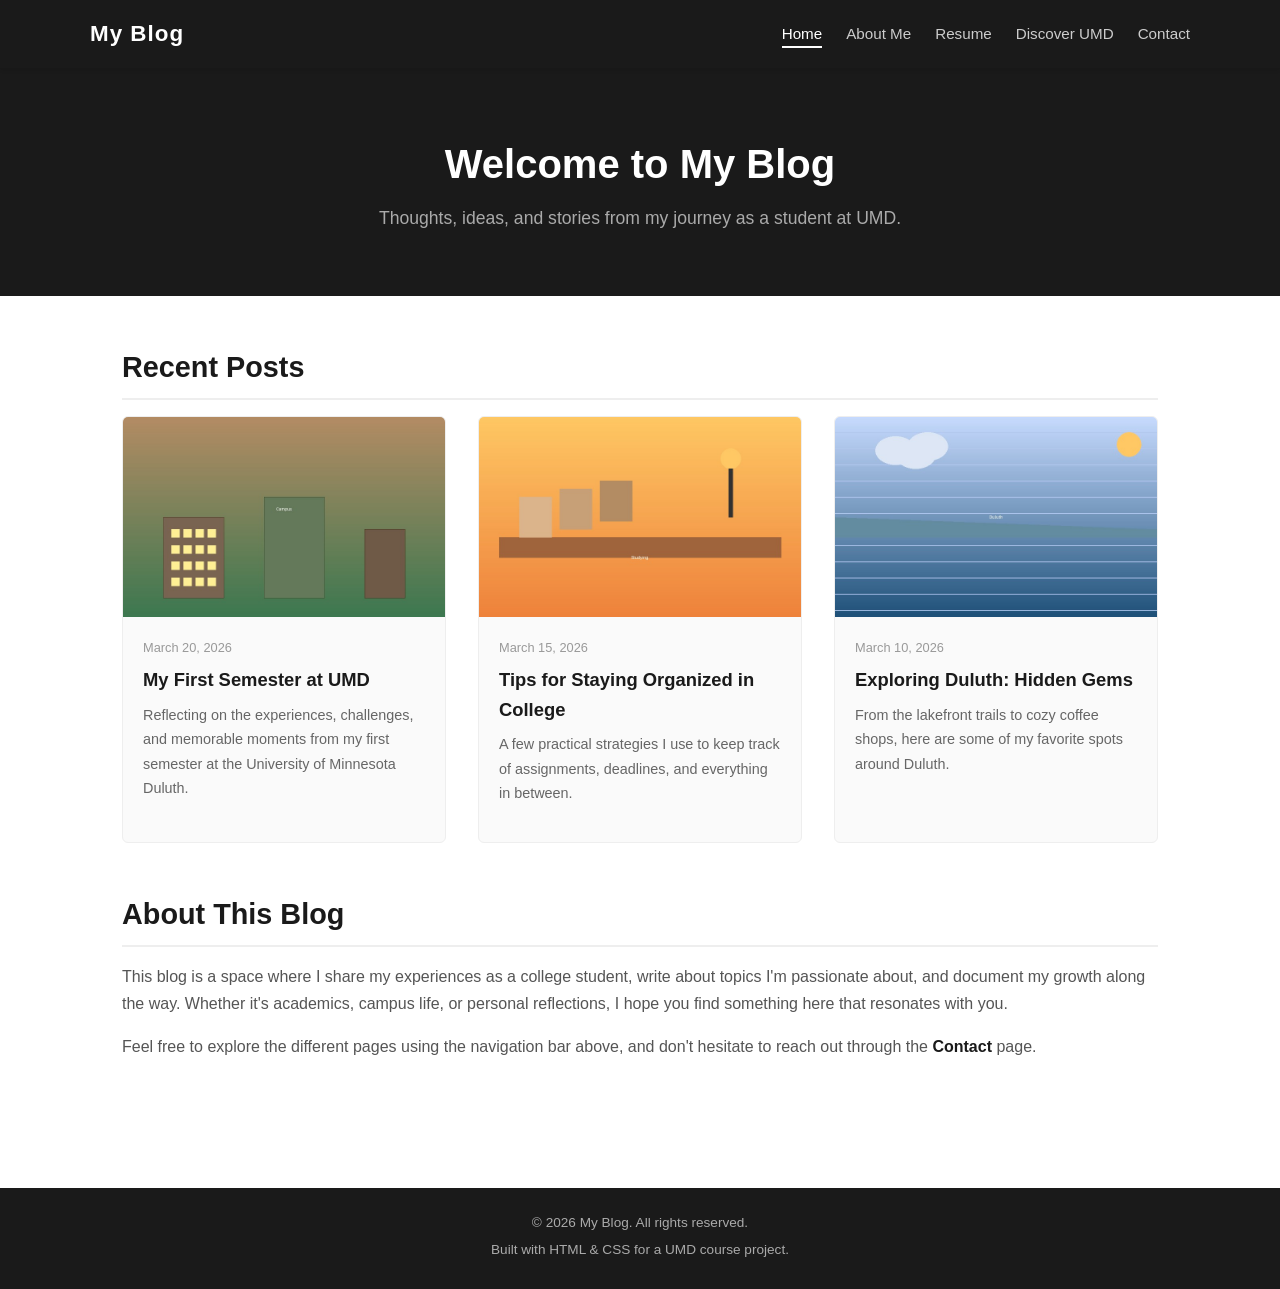
==== index.html @ 0d479388 "Initial commit: personal blog website" ====
<!DOCTYPE html>
<html lang="en">
<head>
    <meta charset="UTF-8">
    <meta name="viewport" content="width=device-width, initial-scale=1.0">
    <title>My Blog | Home</title>
    <!-- External stylesheet for all pages -->
    <link rel="stylesheet" href="styles.css">
</head>
<body>

    <!-- ========== Navigation Bar ========== -->
    <nav class="navbar">
        <div class="nav-container">
            <a href="index.html" class="logo">My Blog</a>
            <!-- Hamburger menu button for mobile -->
            <button class="menu-toggle" onclick="toggleMenu()">&#9776;</button>
            <ul class="nav-links" id="navLinks">
                <li><a href="index.html" class="active">Home</a></li>
                <li><a href="about.html">About Me</a></li>
                <li><a href="resume.html">Resume</a></li>
                <li><a href="discover-umd.html">Discover UMD</a></li>
                <li><a href="contact.html">Contact</a></li>
            </ul>
        </div>
    </nav>

    <!-- ========== Hero Section ========== -->
    <header class="hero">
        <h1>Welcome to My Blog</h1>
        <p>Thoughts, ideas, and stories from my journey as a student at UMD.</p>
    </header>

    <!-- ========== Main Content ========== -->
    <main class="main-content">

        <!-- Recent Blog Posts Section -->
        <section class="section">
            <h2>Recent Posts</h2>
            <div class="blog-grid">

                <!-- Blog Post 1 -->
                <article class="blog-card">
                    <img src="images/campus.jpg" alt="UMD campus in autumn">
                    <div class="card-body">
                        <p class="date">March 20, 2026</p>
                        <h3>My First Semester at UMD</h3>
                        <p>Reflecting on the experiences, challenges, and memorable moments from my first semester at the University of Minnesota Duluth.</p>
                    </div>
                </article>

                <!-- Blog Post 2 -->
                <article class="blog-card">
                    <img src="images/studying.jpg" alt="Student studying at a desk">
                    <div class="card-body">
                        <p class="date">March 15, 2026</p>
                        <h3>Tips for Staying Organized in College</h3>
                        <p>A few practical strategies I use to keep track of assignments, deadlines, and everything in between.</p>
                    </div>
                </article>

                <!-- Blog Post 3 -->
                <article class="blog-card">
                    <img src="images/duluth.jpg" alt="Duluth skyline and Lake Superior">
                    <div class="card-body">
                        <p class="date">March 10, 2026</p>
                        <h3>Exploring Duluth: Hidden Gems</h3>
                        <p>From the lakefront trails to cozy coffee shops, here are some of my favorite spots around Duluth.</p>
                    </div>
                </article>

            </div>
        </section>

        <!-- Brief Introduction -->
        <section class="section">
            <h2>About This Blog</h2>
            <p>This blog is a space where I share my experiences as a college student, write about topics I'm passionate about, and document my growth along the way. Whether it's academics, campus life, or personal reflections, I hope you find something here that resonates with you.</p>
            <p>Feel free to explore the different pages using the navigation bar above, and don't hesitate to reach out through the <a href="contact.html" style="color: #1a1a1a; font-weight: 600;">Contact</a> page.</p>
        </section>

    </main>

    <!-- ========== Footer ========== -->
    <footer class="footer">
        <p>&copy; 2026 My Blog. All rights reserved.</p>
        <p>Built with HTML &amp; CSS for a UMD course project.</p>
    </footer>

    <!-- Simple script for mobile menu toggle -->
    <script>
        function toggleMenu() {
            document.getElementById('navLinks').classList.toggle('open');
        }
    </script>

</body>
</html>
---- styles.css ----
/* ============================================
   Personal Blog - Main Stylesheet
   A clean, minimalist design using black, white,
   and gray tones with a modern sans-serif font.
   ============================================ */

/* ---------- Reset & Base Styles ---------- */
*,
*::before,
*::after {
    margin: 0;
    padding: 0;
    box-sizing: border-box;
}

html {
    scroll-behavior: smooth;
}

body {
    font-family: 'Segoe UI', Tahoma, Geneva, Verdana, sans-serif;
    line-height: 1.6;
    color: #333;
    background-color: #fff;
}

a {
    text-decoration: none;
    color: inherit;
}

img {
    max-width: 100%;
    height: auto;
    display: block;
}

ul {
    list-style: none;
}

/* ---------- Navigation Bar ---------- */
.navbar {
    background-color: #1a1a1a;
    padding: 1rem 2rem;
    position: sticky;
    top: 0;
    z-index: 100;
    box-shadow: 0 2px 4px rgba(0, 0, 0, 0.1);
}

.navbar .nav-container {
    max-width: 1100px;
    margin: 0 auto;
    display: flex;
    justify-content: space-between;
    align-items: center;
}

.navbar .logo {
    font-size: 1.4rem;
    font-weight: 700;
    color: #fff;
    letter-spacing: 1px;
}

.navbar .nav-links {
    display: flex;
    gap: 1.5rem;
}

.navbar .nav-links a {
    color: #ccc;
    font-size: 0.95rem;
    transition: color 0.3s ease;
    padding: 0.25rem 0;
    border-bottom: 2px solid transparent;
}

.navbar .nav-links a:hover,
.navbar .nav-links a.active {
    color: #fff;
    border-bottom-color: #fff;
}

/* Mobile menu toggle button (hidden by default) */
.menu-toggle {
    display: none;
    background: none;
    border: none;
    color: #fff;
    font-size: 1.5rem;
    cursor: pointer;
}

/* ---------- Page Header / Hero ---------- */
.hero {
    background-color: #1a1a1a;
    color: #fff;
    text-align: center;
    padding: 4rem 2rem;
}

.hero h1 {
    font-size: 2.5rem;
    margin-bottom: 0.5rem;
    font-weight: 700;
}

.hero p {
    font-size: 1.1rem;
    color: #aaa;
    max-width: 600px;
    margin: 0 auto;
}

/* ---------- Main Content Area ---------- */
.main-content {
    max-width: 1100px;
    margin: 0 auto;
    padding: 3rem 2rem;
}

/* ---------- Section Styling ---------- */
.section {
    margin-bottom: 3rem;
}

.section h2 {
    font-size: 1.8rem;
    color: #1a1a1a;
    margin-bottom: 1rem;
    padding-bottom: 0.5rem;
    border-bottom: 2px solid #eee;
}

.section h3 {
    font-size: 1.3rem;
    color: #333;
    margin-bottom: 0.5rem;
}

.section p {
    color: #555;
    margin-bottom: 1rem;
    line-height: 1.7;
}

/* ---------- Blog Post Cards (Home Page) ---------- */
.blog-grid {
    display: grid;
    grid-template-columns: repeat(auto-fill, minmax(320px, 1fr));
    gap: 2rem;
}

.blog-card {
    background-color: #fafafa;
    border: 1px solid #eee;
    border-radius: 6px;
    overflow: hidden;
    transition: transform 0.3s ease, box-shadow 0.3s ease;
}

.blog-card:hover {
    transform: translateY(-3px);
    box-shadow: 0 6px 16px rgba(0, 0, 0, 0.08);
}

.blog-card img {
    width: 100%;
    height: 200px;
    object-fit: cover;
}

.blog-card .card-body {
    padding: 1.25rem;
}

.blog-card .card-body .date {
    font-size: 0.8rem;
    color: #999;
    margin-bottom: 0.4rem;
}

.blog-card .card-body h3 {
    font-size: 1.15rem;
    margin-bottom: 0.5rem;
    color: #1a1a1a;
}

.blog-card .card-body p {
    font-size: 0.9rem;
    color: #666;
}

/* ---------- About Page ---------- */
.about-layout {
    display: flex;
    gap: 2.5rem;
    align-items: flex-start;
}

.about-layout .about-image {
    flex-shrink: 0;
    width: 280px;
    border-radius: 6px;
    overflow: hidden;
}

.about-layout .about-image img {
    width: 100%;
    border-radius: 6px;
}

.about-layout .about-text {
    flex: 1;
}

/* ---------- Resume Page ---------- */
.resume-section {
    margin-bottom: 2rem;
}

.resume-section h3 {
    font-size: 1.3rem;
    color: #1a1a1a;
    margin-bottom: 0.75rem;
    padding-bottom: 0.3rem;
    border-bottom: 1px solid #ddd;
}

.resume-item {
    margin-bottom: 1.25rem;
    padding-left: 1rem;
    border-left: 3px solid #ddd;
}

.resume-item h4 {
    font-size: 1.05rem;
    color: #333;
    margin-bottom: 0.2rem;
}

.resume-item .meta {
    font-size: 0.85rem;
    color: #888;
    margin-bottom: 0.4rem;
}

.resume-item p,
.resume-item ul {
    font-size: 0.95rem;
    color: #555;
}

.resume-item ul {
    padding-left: 1.25rem;
    list-style: disc;
}

.resume-item ul li {
    margin-bottom: 0.3rem;
}

/* Skills list */
.skills-list {
    display: flex;
    flex-wrap: wrap;
    gap: 0.5rem;
}

.skills-list span {
    background-color: #f0f0f0;
    color: #333;
    padding: 0.4rem 0.9rem;
    border-radius: 20px;
    font-size: 0.85rem;
    border: 1px solid #ddd;
}

/* ---------- Contact Page ---------- */
.contact-grid {
    display: grid;
    grid-template-columns: 1fr 1fr;
    gap: 2.5rem;
}

.contact-info {
    display: flex;
    flex-direction: column;
    gap: 1.25rem;
}

.contact-info .info-item {
    display: flex;
    align-items: flex-start;
    gap: 0.75rem;
}

.contact-info .info-item .icon {
    font-size: 1.3rem;
    color: #1a1a1a;
    min-width: 30px;
    text-align: center;
}

.contact-info .info-item .details h4 {
    font-size: 1rem;
    color: #333;
    margin-bottom: 0.2rem;
}

.contact-info .info-item .details p {
    font-size: 0.9rem;
    color: #666;
}

/* Contact form */
.contact-form {
    display: flex;
    flex-direction: column;
    gap: 1rem;
}

.contact-form label {
    font-size: 0.9rem;
    color: #333;
    font-weight: 600;
}

.contact-form input,
.contact-form textarea {
    width: 100%;
    padding: 0.75rem;
    border: 1px solid #ddd;
    border-radius: 4px;
    font-family: inherit;
    font-size: 0.95rem;
    color: #333;
    background-color: #fafafa;
    transition: border-color 0.3s ease;
}

.contact-form input:focus,
.contact-form textarea:focus {
    outline: none;
    border-color: #888;
    background-color: #fff;
}

.contact-form textarea {
    min-height: 130px;
    resize: vertical;
}

.contact-form button {
    background-color: #1a1a1a;
    color: #fff;
    padding: 0.75rem 1.5rem;
    border: none;
    border-radius: 4px;
    font-size: 1rem;
    cursor: pointer;
    transition: background-color 0.3s ease;
    align-self: flex-start;
}

.contact-form button:hover {
    background-color: #333;
}

/* ---------- Discover UMD Page ---------- */
.video-container {
    position: relative;
    width: 100%;
    max-width: 720px;
    margin: 1.5rem auto;
}

.video-container video {
    width: 100%;
    border-radius: 6px;
    background-color: #000;
}

.umd-highlights {
    display: grid;
    grid-template-columns: repeat(auto-fill, minmax(280px, 1fr));
    gap: 1.5rem;
    margin-top: 2rem;
}

.highlight-card {
    background-color: #fafafa;
    border: 1px solid #eee;
    border-radius: 6px;
    padding: 1.5rem;
    text-align: center;
}

.highlight-card .icon {
    font-size: 2rem;
    margin-bottom: 0.75rem;
}

.highlight-card h3 {
    font-size: 1.1rem;
    color: #1a1a1a;
    margin-bottom: 0.5rem;
}

.highlight-card p {
    font-size: 0.9rem;
    color: #666;
}

/* ---------- Footer ---------- */
.footer {
    background-color: #1a1a1a;
    color: #aaa;
    text-align: center;
    padding: 1.5rem 2rem;
    font-size: 0.85rem;
    margin-top: 2rem;
}

.footer p {
    margin-bottom: 0.3rem;
}

.footer a {
    color: #ccc;
    transition: color 0.3s ease;
}

.footer a:hover {
    color: #fff;
}

/* ---------- Responsive Design ---------- */

/* Tablets and smaller desktops */
@media (max-width: 768px) {

    /* Show mobile menu button */
    .menu-toggle {
        display: block;
    }

    /* Stack nav links vertically on mobile */
    .navbar .nav-links {
        display: none;
        flex-direction: column;
        width: 100%;
        gap: 0;
        margin-top: 1rem;
    }

    .navbar .nav-links.open {
        display: flex;
    }

    .navbar .nav-links a {
        padding: 0.5rem 0;
        border-bottom: 1px solid #333;
    }

    .navbar .nav-container {
        flex-wrap: wrap;
    }

    /* Adjust hero text size */
    .hero h1 {
        font-size: 1.8rem;
    }

    .hero p {
        font-size: 1rem;
    }

    /* Stack about layout on mobile */
    .about-layout {
        flex-direction: column;
    }

    .about-layout .about-image {
        width: 100%;
        max-width: 300px;
        margin: 0 auto;
    }

    /* Stack contact grid */
    .contact-grid {
        grid-template-columns: 1fr;
    }

    /* Single column blog grid */
    .blog-grid {
        grid-template-columns: 1fr;
    }
}

/* Small phones */
@media (max-width: 480px) {
    .main-content {
        padding: 2rem 1rem;
    }

    .hero {
        padding: 2.5rem 1rem;
    }

    .hero h1 {
        font-size: 1.5rem;
    }

    .section h2 {
        font-size: 1.4rem;
    }
}
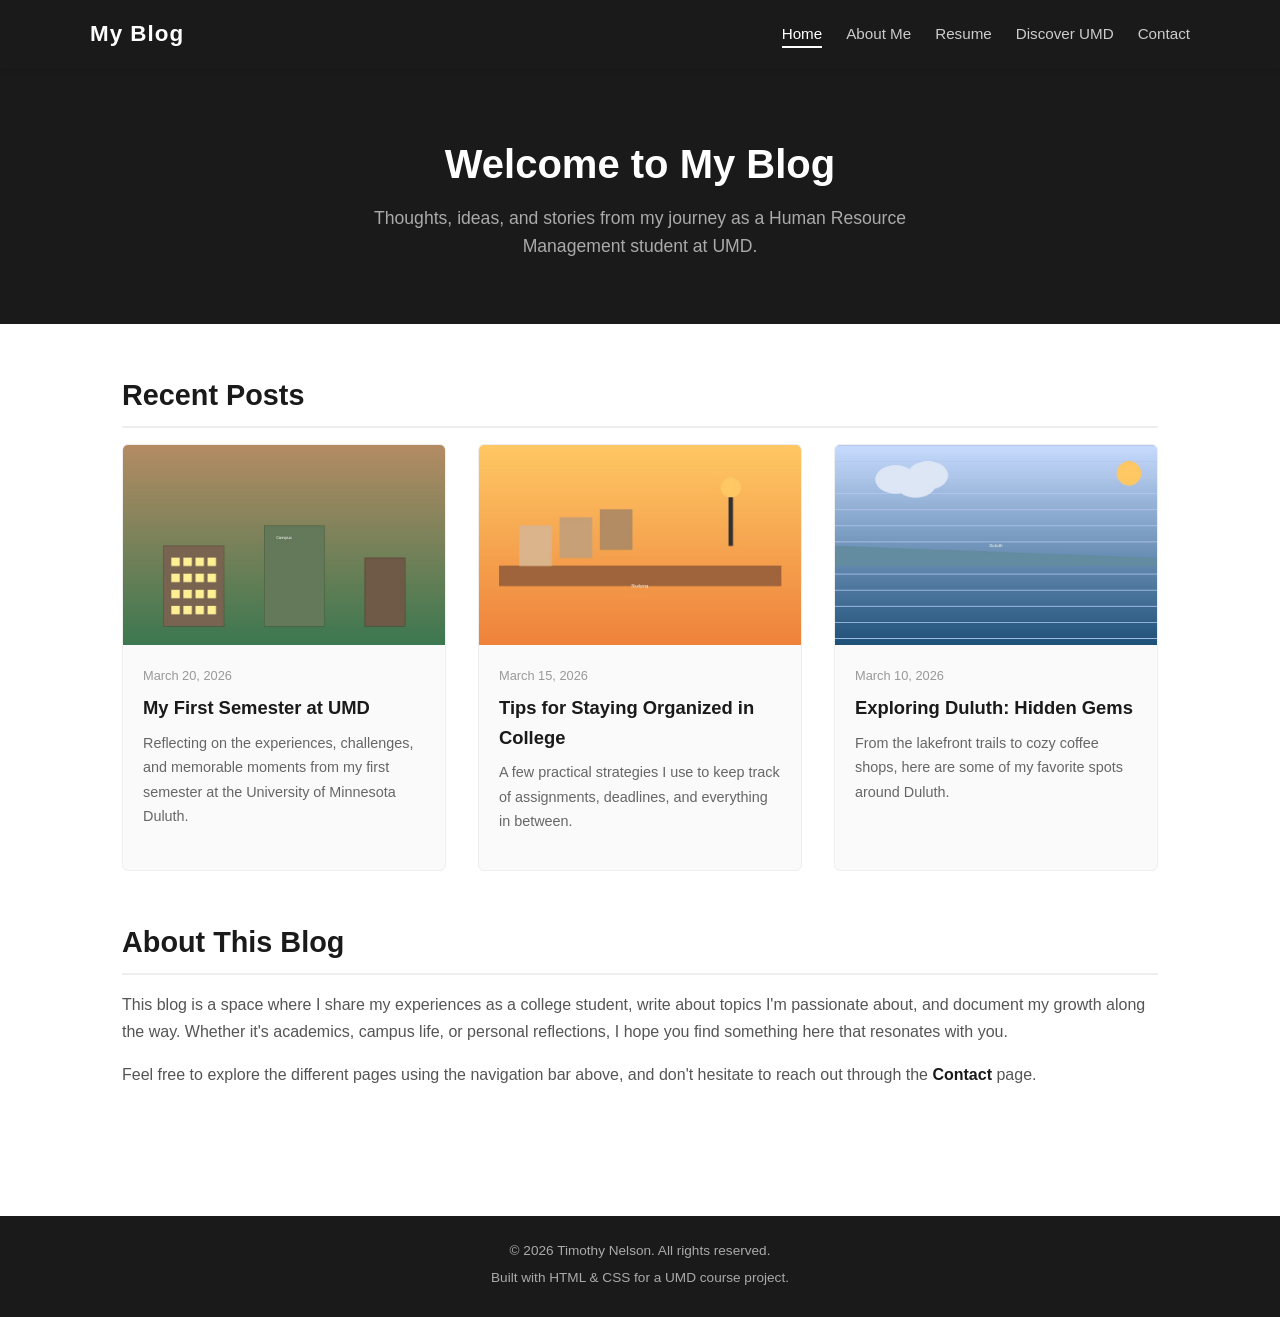
==== commit 519547a3: "Personalize site for Timothy Nelson" ====
--- a/index.html
+++ b/index.html
@@ -28,7 +28,7 @@
     <!-- ========== Hero Section ========== -->
     <header class="hero">
         <h1>Welcome to My Blog</h1>
-        <p>Thoughts, ideas, and stories from my journey as a student at UMD.</p>
+        <p>Thoughts, ideas, and stories from my journey as a Human Resource Management student at UMD.</p>
     </header>
 
     <!-- ========== Main Content ========== -->
@@ -83,7 +83,7 @@
 
     <!-- ========== Footer ========== -->
     <footer class="footer">
-        <p>&copy; 2026 My Blog. All rights reserved.</p>
+        <p>&copy; 2026 Timothy Nelson. All rights reserved.</p>
         <p>Built with HTML &amp; CSS for a UMD course project.</p>
     </footer>
 
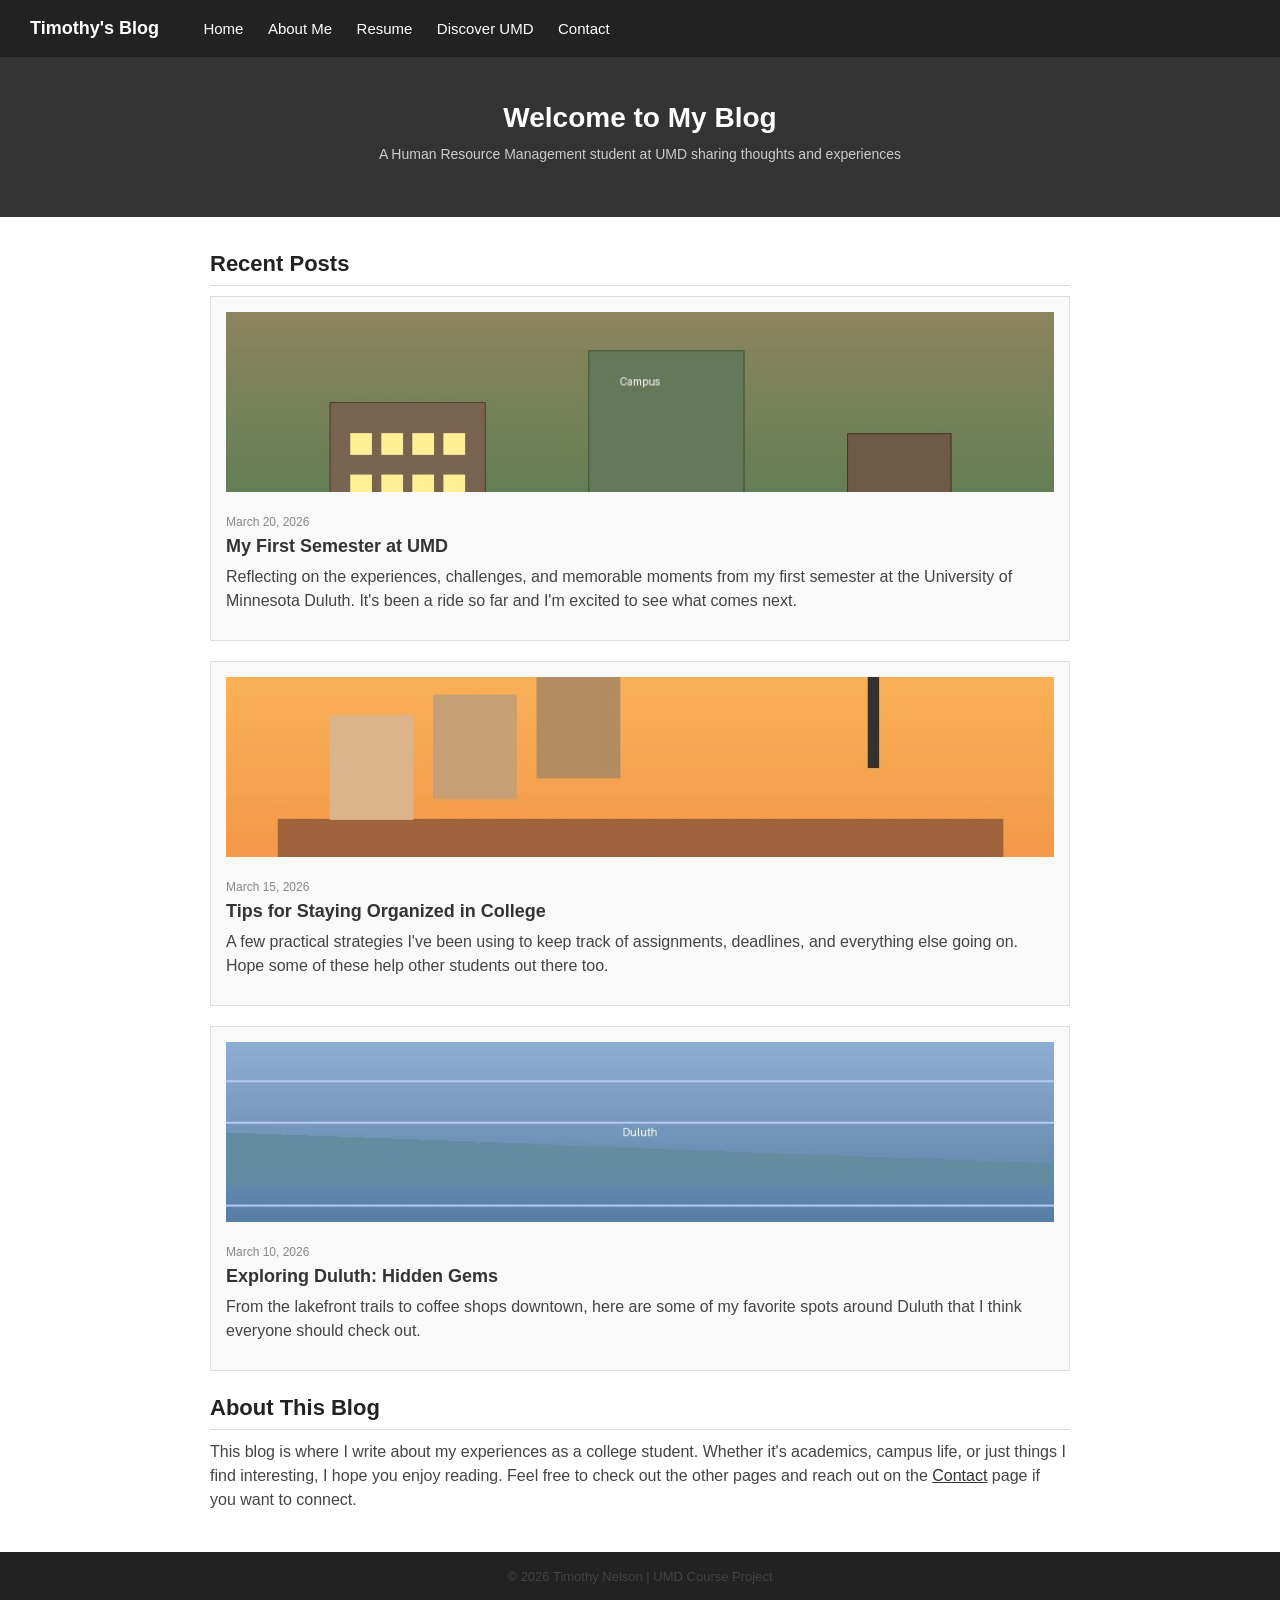
==== commit fdade554: "Simplify site design" ====
--- a/index.html
+++ b/index.html
@@ -3,96 +3,59 @@
 <head>
     <meta charset="UTF-8">
     <meta name="viewport" content="width=device-width, initial-scale=1.0">
-    <title>My Blog | Home</title>
-    <!-- External stylesheet for all pages -->
+    <title>Timothy Nelson - Blog</title>
     <link rel="stylesheet" href="styles.css">
 </head>
 <body>
 
-    <!-- ========== Navigation Bar ========== -->
-    <nav class="navbar">
-        <div class="nav-container">
-            <a href="index.html" class="logo">My Blog</a>
-            <!-- Hamburger menu button for mobile -->
-            <button class="menu-toggle" onclick="toggleMenu()">&#9776;</button>
-            <ul class="nav-links" id="navLinks">
-                <li><a href="index.html" class="active">Home</a></li>
-                <li><a href="about.html">About Me</a></li>
-                <li><a href="resume.html">Resume</a></li>
-                <li><a href="discover-umd.html">Discover UMD</a></li>
-                <li><a href="contact.html">Contact</a></li>
-            </ul>
-        </div>
+    <!-- Navigation -->
+    <nav>
+        <a href="index.html" class="site-name">Timothy's Blog</a>
+        <a href="index.html">Home</a>
+        <a href="about.html">About Me</a>
+        <a href="resume.html">Resume</a>
+        <a href="discover-umd.html">Discover UMD</a>
+        <a href="contact.html">Contact</a>
     </nav>
 
-    <!-- ========== Hero Section ========== -->
-    <header class="hero">
+    <div class="page-header">
         <h1>Welcome to My Blog</h1>
-        <p>Thoughts, ideas, and stories from my journey as a Human Resource Management student at UMD.</p>
-    </header>
+        <p>A Human Resource Management student at UMD sharing thoughts and experiences</p>
+    </div>
 
-    <!-- ========== Main Content ========== -->
-    <main class="main-content">
+    <div class="content">
 
-        <!-- Recent Blog Posts Section -->
-        <section class="section">
-            <h2>Recent Posts</h2>
-            <div class="blog-grid">
+        <h2>Recent Posts</h2>
 
-                <!-- Blog Post 1 -->
-                <article class="blog-card">
-                    <img src="images/campus.jpg" alt="UMD campus in autumn">
-                    <div class="card-body">
-                        <p class="date">March 20, 2026</p>
-                        <h3>My First Semester at UMD</h3>
-                        <p>Reflecting on the experiences, challenges, and memorable moments from my first semester at the University of Minnesota Duluth.</p>
-                    </div>
-                </article>
+        <div class="post">
+            <img src="images/campus.jpg" alt="UMD campus">
+            <span class="date">March 20, 2026</span>
+            <h3>My First Semester at UMD</h3>
+            <p>Reflecting on the experiences, challenges, and memorable moments from my first semester at the University of Minnesota Duluth. It's been a ride so far and I'm excited to see what comes next.</p>
+        </div>
 
-                <!-- Blog Post 2 -->
-                <article class="blog-card">
-                    <img src="images/studying.jpg" alt="Student studying at a desk">
-                    <div class="card-body">
-                        <p class="date">March 15, 2026</p>
-                        <h3>Tips for Staying Organized in College</h3>
-                        <p>A few practical strategies I use to keep track of assignments, deadlines, and everything in between.</p>
-                    </div>
-                </article>
+        <div class="post">
+            <img src="images/studying.jpg" alt="Studying">
+            <span class="date">March 15, 2026</span>
+            <h3>Tips for Staying Organized in College</h3>
+            <p>A few practical strategies I've been using to keep track of assignments, deadlines, and everything else going on. Hope some of these help other students out there too.</p>
+        </div>
 
-                <!-- Blog Post 3 -->
-                <article class="blog-card">
-                    <img src="images/duluth.jpg" alt="Duluth skyline and Lake Superior">
-                    <div class="card-body">
-                        <p class="date">March 10, 2026</p>
-                        <h3>Exploring Duluth: Hidden Gems</h3>
-                        <p>From the lakefront trails to cozy coffee shops, here are some of my favorite spots around Duluth.</p>
-                    </div>
-                </article>
+        <div class="post">
+            <img src="images/duluth.jpg" alt="Duluth skyline">
+            <span class="date">March 10, 2026</span>
+            <h3>Exploring Duluth: Hidden Gems</h3>
+            <p>From the lakefront trails to coffee shops downtown, here are some of my favorite spots around Duluth that I think everyone should check out.</p>
+        </div>
 
-            </div>
-        </section>
+        <h2>About This Blog</h2>
+        <p>This blog is where I write about my experiences as a college student. Whether it's academics, campus life, or just things I find interesting, I hope you enjoy reading. Feel free to check out the other pages and reach out on the <a href="contact.html">Contact</a> page if you want to connect.</p>
 
-        <!-- Brief Introduction -->
-        <section class="section">
-            <h2>About This Blog</h2>
-            <p>This blog is a space where I share my experiences as a college student, write about topics I'm passionate about, and document my growth along the way. Whether it's academics, campus life, or personal reflections, I hope you find something here that resonates with you.</p>
-            <p>Feel free to explore the different pages using the navigation bar above, and don't hesitate to reach out through the <a href="contact.html" style="color: #1a1a1a; font-weight: 600;">Contact</a> page.</p>
-        </section>
+    </div>
 
-    </main>
-
-    <!-- ========== Footer ========== -->
-    <footer class="footer">
-        <p>&copy; 2026 Timothy Nelson. All rights reserved.</p>
-        <p>Built with HTML &amp; CSS for a UMD course project.</p>
+    <footer>
+        <p>&copy; 2026 Timothy Nelson | UMD Course Project</p>
     </footer>
-
-    <!-- Simple script for mobile menu toggle -->
-    <script>
-        function toggleMenu() {
-            document.getElementById('navLinks').classList.toggle('open');
-        }
-    </script>
 
 </body>
 </html>
--- a/styles.css
+++ b/styles.css
@@ -1,520 +1,267 @@
-/* ============================================
-   Personal Blog - Main Stylesheet
-   A clean, minimalist design using black, white,
-   and gray tones with a modern sans-serif font.
-   ============================================ */
-
-/* ---------- Reset & Base Styles ---------- */
-*,
-*::before,
-*::after {
+/* Main stylesheet for personal blog */
+
+* {
     margin: 0;
     padding: 0;
     box-sizing: border-box;
 }
 
-html {
-    scroll-behavior: smooth;
-}
-
 body {
-    font-family: 'Segoe UI', Tahoma, Geneva, Verdana, sans-serif;
-    line-height: 1.6;
+    font-family: Arial, Helvetica, sans-serif;
     color: #333;
     background-color: #fff;
+    line-height: 1.5;
 }
 
 a {
-    text-decoration: none;
-    color: inherit;
+    color: #333;
 }
 
 img {
     max-width: 100%;
+}
+
+/* Nav bar */
+nav {
+    background-color: #222;
+    padding: 15px 30px;
+}
+
+nav a {
+    color: white;
+    text-decoration: none;
+    margin-right: 20px;
+    font-size: 15px;
+}
+
+nav a:hover {
+    text-decoration: underline;
+}
+
+.site-name {
+    font-weight: bold;
+    font-size: 18px;
+    margin-right: 40px;
+}
+
+/* Page header */
+.page-header {
+    background-color: #333;
+    color: white;
+    padding: 40px 30px;
+    text-align: center;
+}
+
+.page-header h1 {
+    font-size: 28px;
+    margin-bottom: 5px;
+}
+
+.page-header p {
+    color: #ccc;
+    font-size: 14px;
+}
+
+/* Content area */
+.content {
+    max-width: 900px;
+    margin: 30px auto;
+    padding: 0 20px;
+}
+
+h2 {
+    font-size: 22px;
+    margin-bottom: 10px;
+    color: #222;
+    border-bottom: 1px solid #ddd;
+    padding-bottom: 5px;
+}
+
+h3 {
+    font-size: 18px;
+    margin-bottom: 8px;
+}
+
+p {
+    margin-bottom: 12px;
+    color: #444;
+}
+
+/* Blog posts on home page */
+.post {
+    border: 1px solid #ddd;
+    padding: 15px;
+    margin-bottom: 20px;
+    background-color: #f9f9f9;
+}
+
+.post img {
+    width: 100%;
+    height: 180px;
+    object-fit: cover;
+    margin-bottom: 10px;
+}
+
+.post h3 {
+    margin-bottom: 5px;
+}
+
+.post .date {
+    font-size: 12px;
+    color: #888;
+}
+
+/* About page */
+.about-section {
+    display: flex;
+    gap: 20px;
+    margin-bottom: 25px;
+}
+
+.about-section img {
+    width: 200px;
     height: auto;
-    display: block;
-}
-
-ul {
-    list-style: none;
-}
-
-/* ---------- Navigation Bar ---------- */
-.navbar {
-    background-color: #1a1a1a;
-    padding: 1rem 2rem;
-    position: sticky;
-    top: 0;
-    z-index: 100;
-    box-shadow: 0 2px 4px rgba(0, 0, 0, 0.1);
-}
-
-.navbar .nav-container {
-    max-width: 1100px;
-    margin: 0 auto;
-    display: flex;
-    justify-content: space-between;
-    align-items: center;
-}
-
-.navbar .logo {
-    font-size: 1.4rem;
-    font-weight: 700;
-    color: #fff;
-    letter-spacing: 1px;
-}
-
-.navbar .nav-links {
-    display: flex;
-    gap: 1.5rem;
-}
-
-.navbar .nav-links a {
-    color: #ccc;
-    font-size: 0.95rem;
-    transition: color 0.3s ease;
-    padding: 0.25rem 0;
-    border-bottom: 2px solid transparent;
-}
-
-.navbar .nav-links a:hover,
-.navbar .nav-links a.active {
-    color: #fff;
-    border-bottom-color: #fff;
-}
-
-/* Mobile menu toggle button (hidden by default) */
-.menu-toggle {
-    display: none;
-    background: none;
-    border: none;
-    color: #fff;
-    font-size: 1.5rem;
-    cursor: pointer;
-}
-
-/* ---------- Page Header / Hero ---------- */
-.hero {
-    background-color: #1a1a1a;
-    color: #fff;
-    text-align: center;
-    padding: 4rem 2rem;
-}
-
-.hero h1 {
-    font-size: 2.5rem;
-    margin-bottom: 0.5rem;
-    font-weight: 700;
-}
-
-.hero p {
-    font-size: 1.1rem;
-    color: #aaa;
-    max-width: 600px;
-    margin: 0 auto;
-}
-
-/* ---------- Main Content Area ---------- */
-.main-content {
-    max-width: 1100px;
-    margin: 0 auto;
-    padding: 3rem 2rem;
-}
-
-/* ---------- Section Styling ---------- */
-.section {
-    margin-bottom: 3rem;
-}
-
-.section h2 {
-    font-size: 1.8rem;
-    color: #1a1a1a;
-    margin-bottom: 1rem;
-    padding-bottom: 0.5rem;
-    border-bottom: 2px solid #eee;
-}
-
-.section h3 {
-    font-size: 1.3rem;
-    color: #333;
-    margin-bottom: 0.5rem;
-}
-
-.section p {
+}
+
+/* Resume page */
+.resume-block {
+    margin-bottom: 20px;
+    padding-left: 15px;
+    border-left: 3px solid #ccc;
+}
+
+.resume-block h4 {
+    margin-bottom: 3px;
+}
+
+.resume-block .meta {
+    font-size: 13px;
+    color: #777;
+    margin-bottom: 5px;
+}
+
+.resume-block ul {
+    padding-left: 20px;
     color: #555;
-    margin-bottom: 1rem;
-    line-height: 1.7;
-}
-
-/* ---------- Blog Post Cards (Home Page) ---------- */
-.blog-grid {
-    display: grid;
-    grid-template-columns: repeat(auto-fill, minmax(320px, 1fr));
-    gap: 2rem;
-}
-
-.blog-card {
-    background-color: #fafafa;
-    border: 1px solid #eee;
-    border-radius: 6px;
-    overflow: hidden;
-    transition: transform 0.3s ease, box-shadow 0.3s ease;
-}
-
-.blog-card:hover {
-    transform: translateY(-3px);
-    box-shadow: 0 6px 16px rgba(0, 0, 0, 0.08);
-}
-
-.blog-card img {
-    width: 100%;
-    height: 200px;
-    object-fit: cover;
-}
-
-.blog-card .card-body {
-    padding: 1.25rem;
-}
-
-.blog-card .card-body .date {
-    font-size: 0.8rem;
-    color: #999;
-    margin-bottom: 0.4rem;
-}
-
-.blog-card .card-body h3 {
-    font-size: 1.15rem;
-    margin-bottom: 0.5rem;
-    color: #1a1a1a;
-}
-
-.blog-card .card-body p {
-    font-size: 0.9rem;
-    color: #666;
-}
-
-/* ---------- About Page ---------- */
-.about-layout {
-    display: flex;
-    gap: 2.5rem;
-    align-items: flex-start;
-}
-
-.about-layout .about-image {
-    flex-shrink: 0;
-    width: 280px;
-    border-radius: 6px;
-    overflow: hidden;
-}
-
-.about-layout .about-image img {
-    width: 100%;
-    border-radius: 6px;
-}
-
-.about-layout .about-text {
-    flex: 1;
-}
-
-/* ---------- Resume Page ---------- */
-.resume-section {
-    margin-bottom: 2rem;
-}
-
-.resume-section h3 {
-    font-size: 1.3rem;
-    color: #1a1a1a;
-    margin-bottom: 0.75rem;
-    padding-bottom: 0.3rem;
-    border-bottom: 1px solid #ddd;
-}
-
-.resume-item {
-    margin-bottom: 1.25rem;
-    padding-left: 1rem;
-    border-left: 3px solid #ddd;
-}
-
-.resume-item h4 {
-    font-size: 1.05rem;
-    color: #333;
-    margin-bottom: 0.2rem;
-}
-
-.resume-item .meta {
-    font-size: 0.85rem;
-    color: #888;
-    margin-bottom: 0.4rem;
-}
-
-.resume-item p,
-.resume-item ul {
-    font-size: 0.95rem;
-    color: #555;
-}
-
-.resume-item ul {
-    padding-left: 1.25rem;
-    list-style: disc;
-}
-
-.resume-item ul li {
-    margin-bottom: 0.3rem;
-}
-
-/* Skills list */
-.skills-list {
+}
+
+.resume-block ul li {
+    margin-bottom: 4px;
+}
+
+.skills {
     display: flex;
     flex-wrap: wrap;
-    gap: 0.5rem;
-}
-
-.skills-list span {
-    background-color: #f0f0f0;
-    color: #333;
-    padding: 0.4rem 0.9rem;
-    border-radius: 20px;
-    font-size: 0.85rem;
-    border: 1px solid #ddd;
-}
-
-/* ---------- Contact Page ---------- */
-.contact-grid {
-    display: grid;
-    grid-template-columns: 1fr 1fr;
-    gap: 2.5rem;
-}
-
-.contact-info {
-    display: flex;
-    flex-direction: column;
-    gap: 1.25rem;
-}
-
-.contact-info .info-item {
-    display: flex;
-    align-items: flex-start;
-    gap: 0.75rem;
-}
-
-.contact-info .info-item .icon {
-    font-size: 1.3rem;
-    color: #1a1a1a;
-    min-width: 30px;
-    text-align: center;
-}
-
-.contact-info .info-item .details h4 {
-    font-size: 1rem;
-    color: #333;
-    margin-bottom: 0.2rem;
-}
-
-.contact-info .info-item .details p {
-    font-size: 0.9rem;
-    color: #666;
-}
-
-/* Contact form */
+    gap: 8px;
+}
+
+.skills span {
+    background: #eee;
+    padding: 5px 12px;
+    border-radius: 3px;
+    font-size: 13px;
+}
+
+/* Contact page */
 .contact-form {
-    display: flex;
-    flex-direction: column;
-    gap: 1rem;
+    max-width: 500px;
 }
 
 .contact-form label {
-    font-size: 0.9rem;
-    color: #333;
-    font-weight: 600;
+    display: block;
+    margin-bottom: 3px;
+    font-weight: bold;
+    font-size: 14px;
 }
 
 .contact-form input,
 .contact-form textarea {
     width: 100%;
-    padding: 0.75rem;
-    border: 1px solid #ddd;
-    border-radius: 4px;
-    font-family: inherit;
-    font-size: 0.95rem;
-    color: #333;
-    background-color: #fafafa;
-    transition: border-color 0.3s ease;
-}
-
-.contact-form input:focus,
-.contact-form textarea:focus {
-    outline: none;
-    border-color: #888;
-    background-color: #fff;
+    padding: 8px;
+    margin-bottom: 12px;
+    border: 1px solid #ccc;
+    font-family: Arial, sans-serif;
+    font-size: 14px;
 }
 
 .contact-form textarea {
-    min-height: 130px;
-    resize: vertical;
+    height: 120px;
 }
 
 .contact-form button {
-    background-color: #1a1a1a;
-    color: #fff;
-    padding: 0.75rem 1.5rem;
+    background: #333;
+    color: white;
     border: none;
-    border-radius: 4px;
-    font-size: 1rem;
+    padding: 10px 25px;
     cursor: pointer;
-    transition: background-color 0.3s ease;
-    align-self: flex-start;
+    font-size: 14px;
 }
 
 .contact-form button:hover {
-    background-color: #333;
-}
-
-/* ---------- Discover UMD Page ---------- */
+    background: #555;
+}
+
+/* Video */
 .video-container {
-    position: relative;
-    width: 100%;
-    max-width: 720px;
-    margin: 1.5rem auto;
+    max-width: 640px;
+    margin: 15px 0;
 }
 
 .video-container video {
     width: 100%;
-    border-radius: 6px;
-    background-color: #000;
-}
-
-.umd-highlights {
-    display: grid;
-    grid-template-columns: repeat(auto-fill, minmax(280px, 1fr));
-    gap: 1.5rem;
-    margin-top: 2rem;
-}
-
-.highlight-card {
-    background-color: #fafafa;
-    border: 1px solid #eee;
-    border-radius: 6px;
-    padding: 1.5rem;
+}
+
+/* Highlight cards for UMD page */
+.highlights {
+    display: flex;
+    flex-wrap: wrap;
+    gap: 15px;
+    margin-top: 15px;
+}
+
+.highlights div {
+    flex: 1;
+    min-width: 200px;
+    background: #f5f5f5;
+    padding: 15px;
+    border: 1px solid #ddd;
+}
+
+.highlights h3 {
+    font-size: 16px;
+}
+
+/* Footer */
+footer {
+    background: #222;
+    color: #999;
     text-align: center;
-}
-
-.highlight-card .icon {
-    font-size: 2rem;
-    margin-bottom: 0.75rem;
-}
-
-.highlight-card h3 {
-    font-size: 1.1rem;
-    color: #1a1a1a;
-    margin-bottom: 0.5rem;
-}
-
-.highlight-card p {
-    font-size: 0.9rem;
-    color: #666;
-}
-
-/* ---------- Footer ---------- */
-.footer {
-    background-color: #1a1a1a;
-    color: #aaa;
-    text-align: center;
-    padding: 1.5rem 2rem;
-    font-size: 0.85rem;
-    margin-top: 2rem;
-}
-
-.footer p {
-    margin-bottom: 0.3rem;
-}
-
-.footer a {
-    color: #ccc;
-    transition: color 0.3s ease;
-}
-
-.footer a:hover {
-    color: #fff;
-}
-
-/* ---------- Responsive Design ---------- */
-
-/* Tablets and smaller desktops */
-@media (max-width: 768px) {
-
-    /* Show mobile menu button */
-    .menu-toggle {
-        display: block;
-    }
-
-    /* Stack nav links vertically on mobile */
-    .navbar .nav-links {
-        display: none;
+    padding: 15px;
+    font-size: 13px;
+    margin-top: 40px;
+}
+
+/* Basic responsive */
+@media (max-width: 600px) {
+    .about-section {
         flex-direction: column;
+    }
+
+    .about-section img {
         width: 100%;
-        gap: 0;
-        margin-top: 1rem;
-    }
-
-    .navbar .nav-links.open {
-        display: flex;
-    }
-
-    .navbar .nav-links a {
-        padding: 0.5rem 0;
-        border-bottom: 1px solid #333;
-    }
-
-    .navbar .nav-container {
-        flex-wrap: wrap;
-    }
-
-    /* Adjust hero text size */
-    .hero h1 {
-        font-size: 1.8rem;
-    }
-
-    .hero p {
-        font-size: 1rem;
-    }
-
-    /* Stack about layout on mobile */
-    .about-layout {
+        max-width: 250px;
+    }
+
+    .highlights {
         flex-direction: column;
     }
 
-    .about-layout .about-image {
-        width: 100%;
-        max-width: 300px;
-        margin: 0 auto;
-    }
-
-    /* Stack contact grid */
-    .contact-grid {
-        grid-template-columns: 1fr;
-    }
-
-    /* Single column blog grid */
-    .blog-grid {
-        grid-template-columns: 1fr;
-    }
-}
-
-/* Small phones */
-@media (max-width: 480px) {
-    .main-content {
-        padding: 2rem 1rem;
-    }
-
-    .hero {
-        padding: 2.5rem 1rem;
-    }
-
-    .hero h1 {
-        font-size: 1.5rem;
-    }
-
-    .section h2 {
-        font-size: 1.4rem;
-    }
-}
+    nav {
+        text-align: center;
+    }
+
+    nav a {
+        display: inline-block;
+        margin: 5px 10px;
+    }
+}
